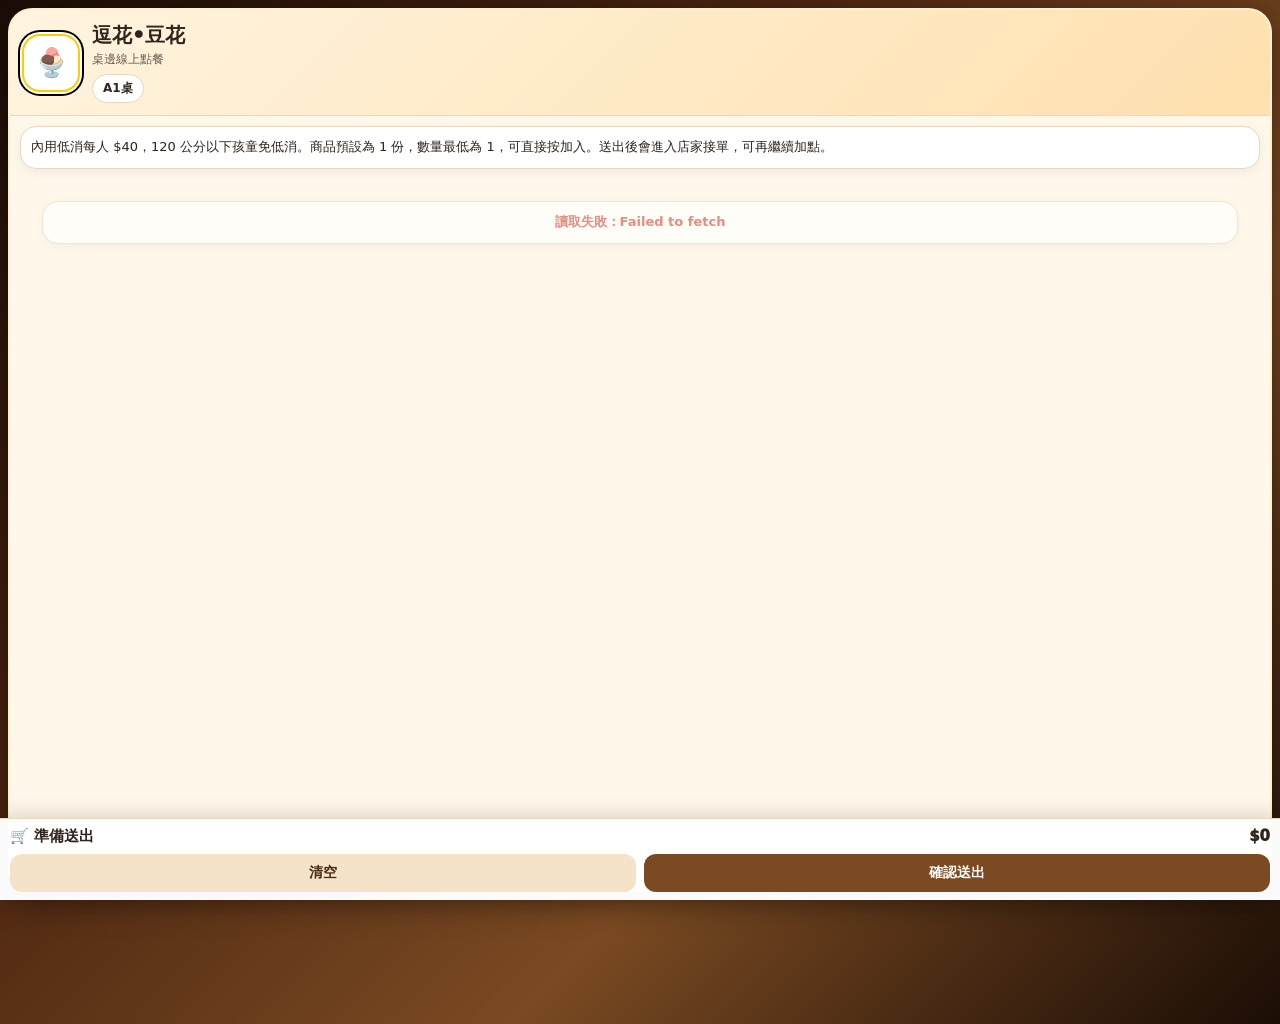
==== order.html @ fd723da8 "搬移" ====
<!DOCTYPE html>
<html>
<head>
  <meta charset="UTF-8">
  <meta name="viewport" content="width=device-width,initial-scale=1,maximum-scale=1,user-scalable=no">
  <title>逗花•豆花｜桌邊點餐</title>
  <link rel="stylesheet" href="./styles.css?v=21">
</head>
<body class="order-page">
  <div class="app">
    <header>
      <div class="head">
        <img id="logo" class="logo">
        <div id="logoFallback" class="logo-fallback">🍨</div>
        <div>
          <div class="title" id="shopName">逗花•豆花</div>
          <div class="sub">桌邊線上點餐</div>
          <div class="pill" id="tableLabel">桌號</div>
        </div>
      </div>
    </header>
    <main class="wrap">
      <div id="closedBox"></div>
      <div class="notice">內用低消每人 $40，120 公分以下孩童免低消。商品預設為 1 份，數量最低為 1，可直接按加入。送出後會進入店家接單，可再繼續加點。</div>
      <div id="takeoutBox"></div>
      <div id="openOrdersBox"></div>
      <div id="menuBox" class="empty">讀取菜單中...</div>
    </main>
  </div>

  <section class="cart">
    <div class="cart-top">
      <div>🛒 準備送出 <span id="cartCount"></span></div>
      <div id="cartTotal">$0</div>
    </div>
    <div id="cartList" class="cart-list"></div>
    <div class="cart-buttons">
      <button class="btn-soft" onclick="clearCartUi(event)">清空</button>
      <button class="btn-main" id="submitBtn" onclick="submitOrder(event)">確認送出</button>
    </div>
  </section>

  <script src="./config.js?v=21"></script>
  <script src="./api.js?v=21"></script>
  <script src="./order.js?v=21"></script>
</body>
</html>
---- styles.css ----
*{box-sizing:border-box;-webkit-tap-highlight-color:transparent}
html,body{margin:0;min-height:100%;font-family:system-ui,-apple-system,"Noto Sans TC","Microsoft JhengHei",sans-serif}
body{background:linear-gradient(135deg,#1b0d06,#4a2410,#7a4a22,#1b0d06);color:#2f241c;padding:8px;overflow-x:hidden}
body.order-page{padding-bottom:132px}
.app{min-height:calc(100vh - 16px);background:#fff8ea;border-radius:24px;overflow:hidden;box-shadow:0 10px 32px rgba(0,0,0,.45);border:2px solid rgba(255,223,173,.42)}
header{position:sticky;top:0;z-index:30;padding:14px 64px 14px 14px;background:linear-gradient(135deg,#fff4df,#ffe0ae);border-bottom:1px solid #ead7bd}
.head{display:flex;gap:12px;align-items:center}

/* -------------------------------------
   Logo 雙層邊框設計 (v21 修復)
------------------------------------- */
.logo, .logo-fallback {
  width: 58px;
  height: 58px;
  border-radius: 18px;
  object-fit: contain;
  background: white;
  padding: 4px;
  border: 2px solid #FFCC00;
  box-shadow: 0 0 0 2px white, 0 0 0 4px black;
}

.logo-fallback {
  display: none;
  align-items: center;
  justify-content: center;
  font-size: 28px;
}

@media (max-width: 390px) {
  .logo, .logo-fallback {
    width: 52px;
    height: 52px;
    border-radius: 16px;
  }
}



.title{font-size:22px;font-weight:950}.sub{font-size:13px;opacity:.72;margin-top:2px}
.pill{display:inline-flex;margin-top:7px;padding:6px 10px;border-radius:999px;background:white;border:1px solid #ead7bd;font-weight:900;font-size:13px}
.wrap{padding:12px;padding-bottom:24px}.card,.notice,.orders-box{background:white;border:1px solid #ead7bd;border-radius:18px;padding:13px;margin-bottom:12px;box-shadow:0 3px 12px rgba(0,0,0,.06)}
.notice{font-size:13px;line-height:1.6}.section-title,.cat-title{font-size:18px;font-weight:950;margin:12px 0 10px}.empty{text-align:center;opacity:.65;padding:22px;font-weight:800}
button{border:0;border-radius:14px;padding:10px 12px;font-size:14px;font-weight:900;white-space:nowrap;cursor:pointer}button:disabled{opacity:.55}
.btn-main{background:#7a4a22;color:white}.btn-soft{background:#f4e3c8;color:#4a2b14}.btn-ok{background:#2f9e44;color:white}.btn-danger{background:#d9534f;color:white}
input,select,textarea{width:100%;box-sizing:border-box;border:1px solid #ead7bd;border-radius:13px;padding:10px;font-size:15px;margin:5px 0 10px;background:white;color:#2f241c}label{font-size:13px;font-weight:900}
.row{display:grid;grid-template-columns:1fr 1fr;gap:8px}.actions{display:flex;flex-wrap:wrap;gap:8px;margin-top:8px}.meta{font-size:12px;opacity:.72;line-height:1.45;margin-top:4px;white-space:pre-wrap}
.item{display:grid;grid-template-columns:88px 1fr;gap:12px;background:#fff!important;opacity:1!important;filter:none!important}
.item *,.item-img{filter:none!important}.item-img{width:88px;height:88px;border-radius:16px;object-fit:cover;background:#f4e7d5;opacity:1!important}.item-img.empty{display:flex;align-items:center;justify-content:center;font-size:28px}
.name{font-weight:950;font-size:16px}.price{font-size:18px;color:#9b4d00;font-weight:950}
.qty-row{display:grid;grid-template-columns:auto auto auto 1fr;gap:8px;align-items:center;margin-top:8px}.qty-num{font-size:18px;font-weight:950;min-width:34px;text-align:center}
.tag-group{margin-top:8px}.tag-title{font-size:12px;font-weight:950;opacity:.72;margin-bottom:5px}.tag-buttons{display:flex;gap:6px;flex-wrap:wrap}.tag-btn{padding:7px 10px;border-radius:999px;background:#f4e3c8;color:#4a2b14;font-size:13px}.tag-btn.active{background:#7a4a22;color:white}.note-input{margin-top:8px}
.cart{position:fixed;left:0;right:0;bottom:0;background:rgba(255,255,255,.98);border-top:1px solid #ead7bd;padding:10px 12px;box-shadow:0 -4px 18px rgba(0,0,0,.14);z-index:40}
.cart-top{display:flex;justify-content:space-between;font-weight:950}.cart-list{max-height:240px;overflow:auto;margin-top:8px}
.cart-line{display:grid;grid-template-columns:1fr auto;gap:8px;border-top:1px dashed #eee;padding:8px 0}
.cart-item-title{font-weight:950}.cart-item-sub{font-size:13px;opacity:.78;line-height:1.45;margin-top:2px}.cart-buttons{display:grid;grid-template-columns:1fr 1fr;gap:8px}.sent{opacity:.72!important;filter:none!important;background:#f7f3ed!important;border-radius:12px;padding:8px}
.page{display:none}.page.active{display:block}.fab{position:fixed;top:20px;right:20px;z-index:50}.fab-main,.fab-sub{width:52px;height:52px;border-radius:999px;box-shadow:0 6px 20px rgba(0,0,0,.32);font-size:22px}.fab-main{background:#7a4a22;color:white}.fab-menu{display:none;flex-direction:column;gap:10px;margin-top:10px}.fab-menu.open{display:flex}.fab-sub{background:white;color:#7a4a22}.fab-sub.active{background:#ffcf7a}
.badge{display:inline-flex;border-radius:999px;background:#fff0cf;padding:6px 10px;font-weight:950}.batch-title{font-weight:950;font-size:17px;margin-top:8px}.new-batch{border:2px solid #ffcf7a;background:#fffaf0}.add-batch{border:2px solid #f59f00;background:#fff4d6}
.served{opacity:.52;text-decoration:line-through;filter:none!important}.all-served{opacity:.72;background:#f7f3ed;filter:none!important}
.order-item-line{display:flex;align-items:center;justify-content:space-between;gap:8px;padding:8px 0;border-top:1px dashed #eee}.order-item-main{flex:1}
.big-alert{display:none;position:fixed;left:14px;right:14px;top:86px;z-index:100;background:#fff3cd;border:2px solid #ffcf7a;border-radius:18px;padding:16px;font-size:20px;font-weight:950;box-shadow:0 10px 30px rgba(0,0,0,.22)}.big-alert.show{display:block}
.report-grid{display:grid;grid-template-columns:1fr 1fr;gap:10px}.report-box{border:1px solid #ead7bd;border-radius:18px;padding:12px;background:white}.report-num{font-size:22px;font-weight:950;color:#9b4d00}
.inactive{opacity:.58;background:#f1eee9}.inactive button{opacity:1}.takeout-box{background:#fff3cd;border:1px solid #ffcf7a}
.app-toast{position:fixed;left:14px;right:14px;bottom:118px;z-index:9999;background:rgba(47,36,28,.96);color:#fff;border-radius:18px;padding:14px 16px;font-size:16px;font-weight:900;box-shadow:0 10px 30px rgba(0,0,0,.28);display:none;line-height:1.45}
.app-toast.show{display:block}.app-confirm-mask{position:fixed;inset:0;z-index:9998;background:rgba(0,0,0,.34);display:none;align-items:flex-end;justify-content:center;padding:14px}.app-confirm-mask.show{display:flex}.app-confirm-box{width:100%;max-width:460px;background:#fff8ea;color:#2f241c;border-radius:24px;padding:18px;box-shadow:0 18px 50px rgba(0,0,0,.35);border:1px solid #ead7bd}.app-confirm-title{font-size:18px;font-weight:950;margin-bottom:8px}.app-confirm-message{font-size:15px;line-height:1.55;margin-bottom:14px}.app-confirm-actions{display:grid;grid-template-columns:1fr 1fr;gap:10px}
@media(max-width:390px){body{padding:6px}.row,.report-grid{grid-template-columns:1fr}.wrap{padding:10px}.fab{top:14px;right:14px}.item{grid-template-columns:74px 1fr}.item-img{width:74px;height:74px}}


/* v16 compact layout */
header{padding:12px 56px 12px 12px}
.wrap{padding:10px;padding-bottom:20px}
.notice,.card,.orders-box{padding:10px;margin-bottom:10px;border-radius:16px}
.section-title,.cat-title{font-size:17px;margin:10px 0 8px;text-align:center}
.cat-title{font-size:18px}

.item.compact-item{
  grid-template-columns:76px 1fr;
  gap:10px;
  padding:10px;
  align-items:start;
}
.item-body{min-width:0}
.item-img{
  width:76px;
  height:76px;
  border-radius:14px;
}
.name{
  font-size:15px;
  line-height:1.25;
  margin-bottom:2px;
}
.compact-meta{
  font-size:12px;
  line-height:1.35;
  margin-top:0;
}
.price{
  font-size:17px;
  line-height:1.1;
  margin:4px 0 6px 0;
}
.tag-group.compact{
  margin-top:6px;
}
.tag-title{
  display:none !important;
}
.tag-buttons{
  display:flex;
  flex-wrap:wrap;
  gap:6px;
}
.tag-btn{
  padding:6px 10px;
  font-size:13px;
  min-height:34px;
}
.compact-note{
  margin-top:6px;
  padding:9px 10px;
  font-size:14px;
}
.compact-qty-row{
  grid-template-columns:42px 32px 42px 1fr;
  gap:6px;
  margin-top:6px;
}
.compact-qty-row .btn-soft,
.compact-qty-row .btn-main{
  padding:9px 8px;
  min-height:38px;
}
.qty-num{
  font-size:17px;
  min-width:30px;
}
button{
  border-radius:12px;
}
.pill{
  margin-top:6px;
  padding:5px 10px;
  font-size:12px;
}
.title{
  font-size:20px;
}
.sub{
  font-size:12px;
}
.cart{
  padding:8px 10px;
}
.cart-top{
  font-size:15px;
}
.cart-line{
  padding:7px 0;
}
.cart-item-title{
  font-size:14px;
  line-height:1.25;
}
.cart-item-sub{
  font-size:12px;
  line-height:1.35;
}
.cart-buttons{
  gap:8px;
}
@media (max-width: 390px){
  .item.compact-item{
    grid-template-columns:70px 1fr;
    gap:8px;
  }
  .item-img{
    width:70px;
    height:70px;
  }
  .tag-btn{
    padding:6px 9px;
    font-size:12px;
  }
  .compact-qty-row{
    grid-template-columns:38px 28px 38px 1fr;
  }
}
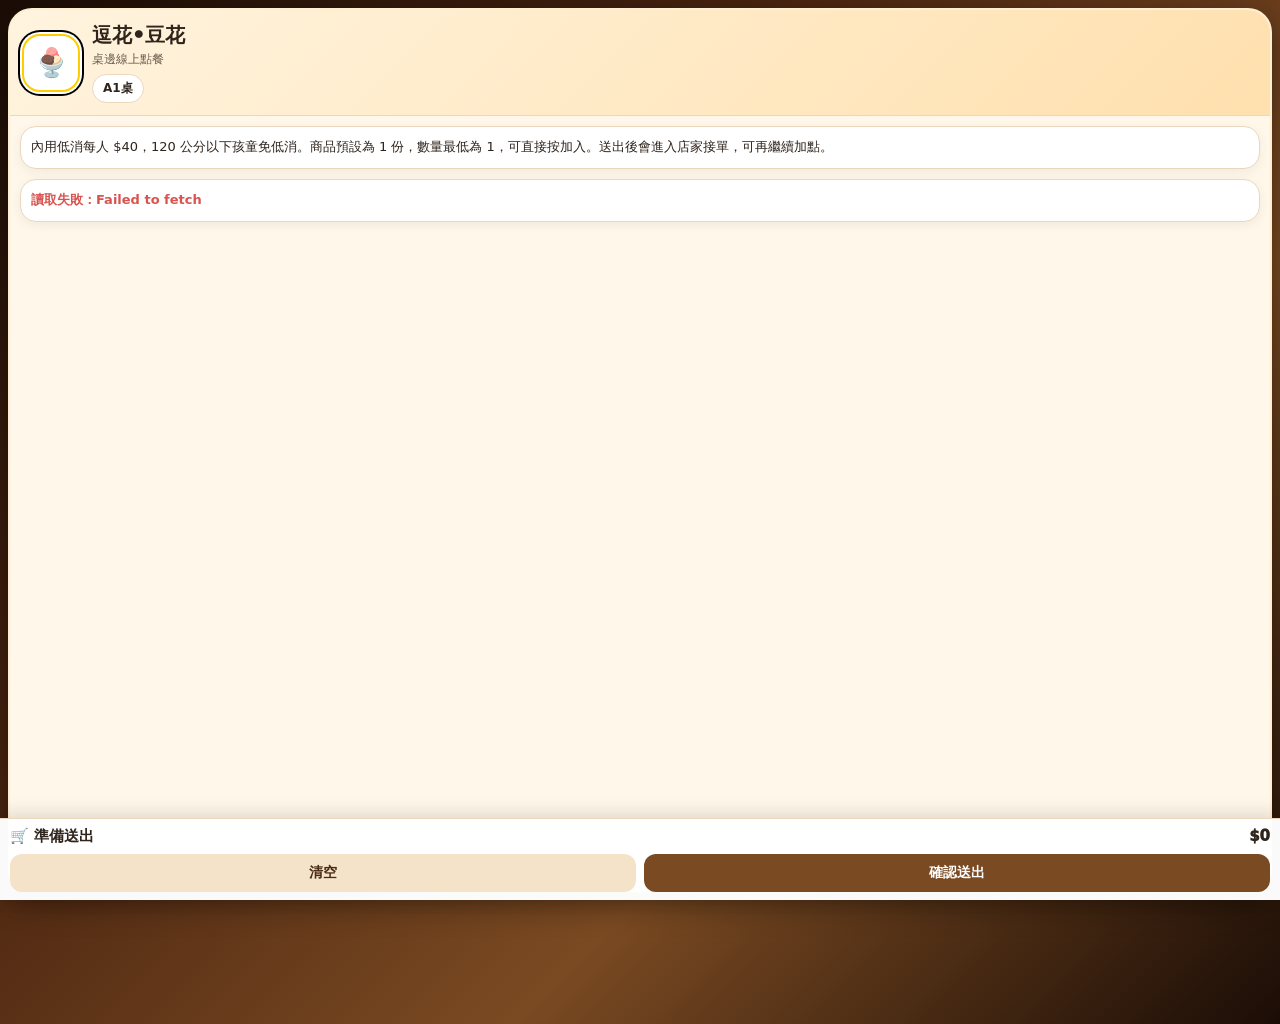
==== commit 48d9e968: "Remove empty class from menuBox in order.html" ====
--- a/order.html
+++ b/order.html
@@ -24,7 +24,7 @@
       <div class="notice">內用低消每人 $40，120 公分以下孩童免低消。商品預設為 1 份，數量最低為 1，可直接按加入。送出後會進入店家接單，可再繼續加點。</div>
       <div id="takeoutBox"></div>
       <div id="openOrdersBox"></div>
-      <div id="menuBox" class="empty">讀取菜單中...</div>
+      <div id="menuBox">讀取菜單中...</div>
     </main>
   </div>
 
--- a/styles.css
+++ b/styles.css
@@ -35,8 +35,6 @@
   }
 }
 
-
-
 .title{font-size:22px;font-weight:950}.sub{font-size:13px;opacity:.72;margin-top:2px}
 .pill{display:inline-flex;margin-top:7px;padding:6px 10px;border-radius:999px;background:white;border:1px solid #ead7bd;font-weight:900;font-size:13px}
 .wrap{padding:12px;padding-bottom:24px}.card,.notice,.orders-box{background:white;border:1px solid #ead7bd;border-radius:18px;padding:13px;margin-bottom:12px;box-shadow:0 3px 12px rgba(0,0,0,.06)}
@@ -44,7 +42,7 @@
 button{border:0;border-radius:14px;padding:10px 12px;font-size:14px;font-weight:900;white-space:nowrap;cursor:pointer}button:disabled{opacity:.55}
 .btn-main{background:#7a4a22;color:white}.btn-soft{background:#f4e3c8;color:#4a2b14}.btn-ok{background:#2f9e44;color:white}.btn-danger{background:#d9534f;color:white}
 input,select,textarea{width:100%;box-sizing:border-box;border:1px solid #ead7bd;border-radius:13px;padding:10px;font-size:15px;margin:5px 0 10px;background:white;color:#2f241c}label{font-size:13px;font-weight:900}
-.row{display:grid;grid-template-columns:1fr 1fr;gap:8px}.actions{display:flex;flex-wrap:wrap;gap:8px;margin-top:8px}.meta{font-size:12px;opacity:.72;line-height:1.45;margin-top:4px;white-space:pre-wrap}
+.row,.report-grid{display:grid;grid-template-columns:1fr 1fr;gap:8px}.actions{display:flex;flex-wrap:wrap;gap:8px;margin-top:8px}.meta{font-size:12px;opacity:.72;line-height:1.45;margin-top:4px;white-space:pre-wrap}
 .item{display:grid;grid-template-columns:88px 1fr;gap:12px;background:#fff!important;opacity:1!important;filter:none!important}
 .item *,.item-img{filter:none!important}.item-img{width:88px;height:88px;border-radius:16px;object-fit:cover;background:#f4e7d5;opacity:1!important}.item-img.empty{display:flex;align-items:center;justify-content:center;font-size:28px}
 .name{font-weight:950;font-size:16px}.price{font-size:18px;color:#9b4d00;font-weight:950}
@@ -53,18 +51,18 @@
 .cart{position:fixed;left:0;right:0;bottom:0;background:rgba(255,255,255,.98);border-top:1px solid #ead7bd;padding:10px 12px;box-shadow:0 -4px 18px rgba(0,0,0,.14);z-index:40}
 .cart-top{display:flex;justify-content:space-between;font-weight:950}.cart-list{max-height:240px;overflow:auto;margin-top:8px}
 .cart-line{display:grid;grid-template-columns:1fr auto;gap:8px;border-top:1px dashed #eee;padding:8px 0}
-.cart-item-title{font-weight:950}.cart-item-sub{font-size:13px;opacity:.78;line-height:1.45;margin-top:2px}.cart-buttons{display:grid;grid-template-columns:1fr 1fr;gap:8px}.sent{opacity:.72!important;filter:none!important;background:#f7f3ed!important;border-radius:12px;padding:8px}
-.page{display:none}.page.active{display:block}.fab{position:fixed;top:20px;right:20px;z-index:50}.fab-main,.fab-sub{width:52px;height:52px;border-radius:999px;box-shadow:0 6px 20px rgba(0,0,0,.32);font-size:22px}.fab-main{background:#7a4a22;color:white}.fab-menu{display:none;flex-direction:column;gap:10px;margin-top:10px}.fab-menu.open{display:flex}.fab-sub{background:white;color:#7a4a22}.fab-sub.active{background:#ffcf7a}
-.badge{display:inline-flex;border-radius:999px;background:#fff0cf;padding:6px 10px;font-weight:950}.batch-title{font-weight:950;font-size:17px;margin-top:8px}.new-batch{border:2px solid #ffcf7a;background:#fffaf0}.add-batch{border:2px solid #f59f00;background:#fff4d6}
+.cart-item-title{font-weight:950}.cart-item-sub{font-size:13px;opacity:.78;line-height:1.45;margin-top:2px}.cart-buttons{display:grid;grid-template-columns:1fr 1fr;gap:8px}.sent{opacity:.72!important}
+.page{display:none}.page.active{display:block}.fab{position:fixed;top:20px;right:20px;z-index:50}.fab-main,.fab-sub{width:52px;height:52px;border-radius:999px;box-shadow:0 6px 20px rgba(0,0,0,.32)}
+.badge{display:inline-flex;border-radius:999px;background:#fff0cf;padding:6px 10px;font-weight:950}.batch-title{font-weight:950;font-size:17px;margin-top:8px}.new-batch{border:2px solid #ffcf7a;background:#fff7e8}.add-batch{border:2px dashed #b3d4fc;background:#eef6ff}
 .served{opacity:.52;text-decoration:line-through;filter:none!important}.all-served{opacity:.72;background:#f7f3ed;filter:none!important}
 .order-item-line{display:flex;align-items:center;justify-content:space-between;gap:8px;padding:8px 0;border-top:1px dashed #eee}.order-item-main{flex:1}
-.big-alert{display:none;position:fixed;left:14px;right:14px;top:86px;z-index:100;background:#fff3cd;border:2px solid #ffcf7a;border-radius:18px;padding:16px;font-size:20px;font-weight:950;box-shadow:0 10px 30px rgba(0,0,0,.22)}.big-alert.show{display:block}
-.report-grid{display:grid;grid-template-columns:1fr 1fr;gap:10px}.report-box{border:1px solid #ead7bd;border-radius:18px;padding:12px;background:white}.report-num{font-size:22px;font-weight:950;color:#9b4d00}
+.big-alert{display:none;position:fixed;left:14px;right:14px;top:86px;z-index:100;background:#fff3cd;border:2px solid #ffcf7a;border-radius:18px;padding:16px;font-size:20px;font-weight:950;box-shadow:0 10px 24px rgba(0,0,0,.35)}.big-alert.show{display:block}
+.report-box{border:1px solid #ead7bd;border-radius:18px;padding:12px;background:white}.report-num{font-size:22px;font-weight:950;color:#7a4a22;margin-top:6px}
 .inactive{opacity:.58;background:#f1eee9}.inactive button{opacity:1}.takeout-box{background:#fff3cd;border:1px solid #ffcf7a}
-.app-toast{position:fixed;left:14px;right:14px;bottom:118px;z-index:9999;background:rgba(47,36,28,.96);color:#fff;border-radius:18px;padding:14px 16px;font-size:16px;font-weight:900;box-shadow:0 10px 30px rgba(0,0,0,.28);display:none;line-height:1.45}
-.app-toast.show{display:block}.app-confirm-mask{position:fixed;inset:0;z-index:9998;background:rgba(0,0,0,.34);display:none;align-items:flex-end;justify-content:center;padding:14px}.app-confirm-mask.show{display:flex}.app-confirm-box{width:100%;max-width:460px;background:#fff8ea;color:#2f241c;border-radius:24px;padding:18px;box-shadow:0 18px 50px rgba(0,0,0,.35);border:1px solid #ead7bd}.app-confirm-title{font-size:18px;font-weight:950;margin-bottom:8px}.app-confirm-message{font-size:15px;line-height:1.55;margin-bottom:14px}.app-confirm-actions{display:grid;grid-template-columns:1fr 1fr;gap:10px}
-@media(max-width:390px){body{padding:6px}.row,.report-grid{grid-template-columns:1fr}.wrap{padding:10px}.fab{top:14px;right:14px}.item{grid-template-columns:74px 1fr}.item-img{width:74px;height:74px}}
-
+.menu-status{font-size:12px;opacity:.72;text-align:right;padding:2px 4px;min-height:18px;line-height:1.4}.menu-status-error{color:#d9534f;opacity:1;font-weight:900}
+.app-toast{position:fixed;left:14px;right:14px;bottom:118px;z-index:9999;background:rgba(47,36,28,.96);color:#fff;border-radius:18px;padding:14px 16px;font-size:16px;font-weight:900;box-shadow:0 10px 24px rgba(0,0,0,.34);display:none}.app-toast.show{display:block}
+.app-confirm-mask{position:fixed;inset:0;z-index:9998;background:rgba(0,0,0,.34);display:none;align-items:flex-end;justify-content:center;padding:14px}.app-confirm-mask.show{display:flex}.app-confirm-box{width:min(520px,100%);background:#fff8ea;border-radius:20px;padding:16px;border:1px solid #ead7bd;box-shadow:0 12px 28px rgba(0,0,0,.35)}.app-confirm-title{font-size:18px;font-weight:950;margin-bottom:8px}.app-confirm-message{font-size:15px;line-height:1.6;white-space:pre-wrap}.app-confirm-actions{display:grid;grid-template-columns:1fr 1fr;gap:8px;margin-top:14px}
+@media(max-width:390px){body{padding:6px}.row,.report-grid{grid-template-columns:1fr}.wrap{padding:10px}.fab{top:14px;right:14px}.item{grid-template-columns:74px 1fr}.item-img{width:74px;height:74px}.cart{padding:8px 10px}}
 
 /* v16 compact layout */
 header{padding:12px 56px 12px 12px}
@@ -186,4 +184,3 @@
     grid-template-columns:38px 28px 38px 1fr;
   }
 }
-
